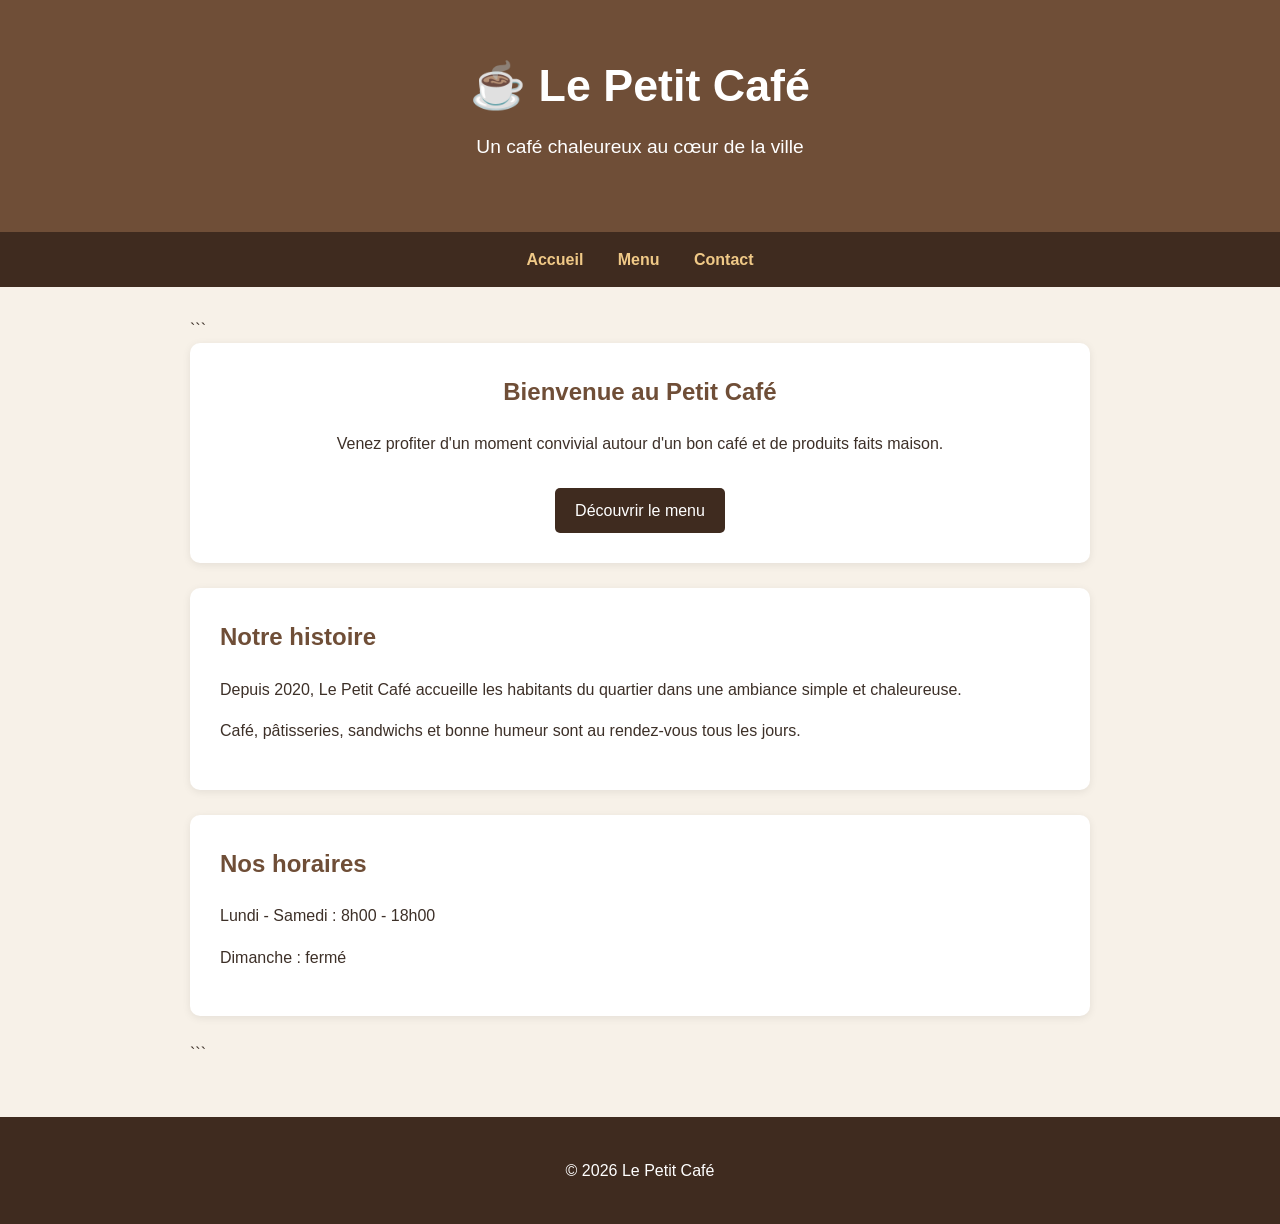
==== index.html @ 0eef8442 "Add files via upload" ====
<!DOCTYPE html>

<html lang="fr">
<head>
    <meta charset="UTF-8">
    <meta name="viewport" content="width=device-width, initial-scale=1.0">
    <title>Le Petit Café</title>
    <link rel="stylesheet" href="style.css">
</head>

<body>

<header>
    <h1>☕ Le Petit Café</h1>
    <p>Un café chaleureux au cœur de la ville</p>
</header>

<nav>
    <a href="index.html">Accueil</a>
    <a href="menu.html">Menu</a>
    <a href="contact.html">Contact</a>
</nav>

<main>

```
<section class="hero">
    <h2>Bienvenue au Petit Café</h2>
    <p>
        Venez profiter d'un moment convivial autour
        d'un bon café et de produits faits maison.
    </p>
    <a class="button" href="menu.html">Découvrir le menu</a>
</section>

<section>
    <h2>Notre histoire</h2>
    <p>
        Depuis 2020, Le Petit Café accueille les habitants
        du quartier dans une ambiance simple et chaleureuse.
    </p>
    <p>
        Café, pâtisseries, sandwichs et bonne humeur sont
        au rendez-vous tous les jours.
    </p>
	
</section>

<section>
    <h2>Nos horaires</h2>
    <p>Lundi - Samedi : 8h00 - 18h00</p>
    <p>Dimanche : fermé</p>
</section>
```

</main>

<footer>
    <p>© 2026 Le Petit Café</p>
</footer>

</body>
</html>
---- style.css ----
/* ==================================================
style.css
================================================== */

.{
box-sizing: border-box;
}

body {
margin: 0;
font-family: Arial, sans-serif;
line-height: 1.6;
color: #3d3028;
background-color: #f7f1e8;
}

/* ---------- En-tête ---------- */

header {
padding: 50px 20px;
text-align: center;
color: white;
background-color: #6f4e37;
}

header h1 {
margin: 0;
font-size: 2.8rem;
}

header p {
margin-top: 10px;
font-size: 1.2rem;
}

/* ---------- Navigation ---------- */

nav {
padding: 15px;
text-align: center;
background-color: #3f2b1f;
}

nav a {
margin: 0 15px;
color: white;
text-decoration: none;
font-weight: bold;
}

nav a {
color: #f0c987;
}

/* ---------- Contenu ---------- */

main {
width: 90%;
max-width: 900px;
margin: 30px auto;
}

section {
margin-bottom: 25px;
padding: 30px;
background-color: white;
border-radius: 10px;
box-shadow: 0 2px 8px rgba(0, 0, 0, 0.08);
}

section h2 {
margin-top: 0;
color: #6f4e37;
}

/* ---------- Accueil ---------- */

.hero {
text-align: center;
}

.button {
display: inline-block;
margin-top: 15px;
padding: 10px 20px;
color: white;
background-color: #6f4e37;
border-radius: 5px;
text-decoration: none;
}

.button {
background-color: #3f2b1f;
}

/* ---------- Menu ---------- */

.menu-item {
padding: 15px 0;
border-bottom: 1px solid #ddd;
}

.menu-item {
border-bottom: none;
}

.menu-item h3 {
margin-bottom: 5px;
color: #6f4e37;
}

.menu-item p {
display: inline;
}

.menu-item strong {
float: right;
color: #6f4e37;
}

/* ---------- Pied de page ---------- */

footer {
margin-top: 50px;
padding: 25px;
text-align: center;
color: white;
background-color: #3f2b1f;
}

/* ---------- Mobile ---------- */

@media (max-width: 600px) {

header h1 {
    font-size: 2rem;
}

nav a {
    display: block;
    margin: 8px;
}

main {
    width: 95%;
}

.menu-item p {
    display: block;
}

.menu-item strong {
    float: none;
}

}
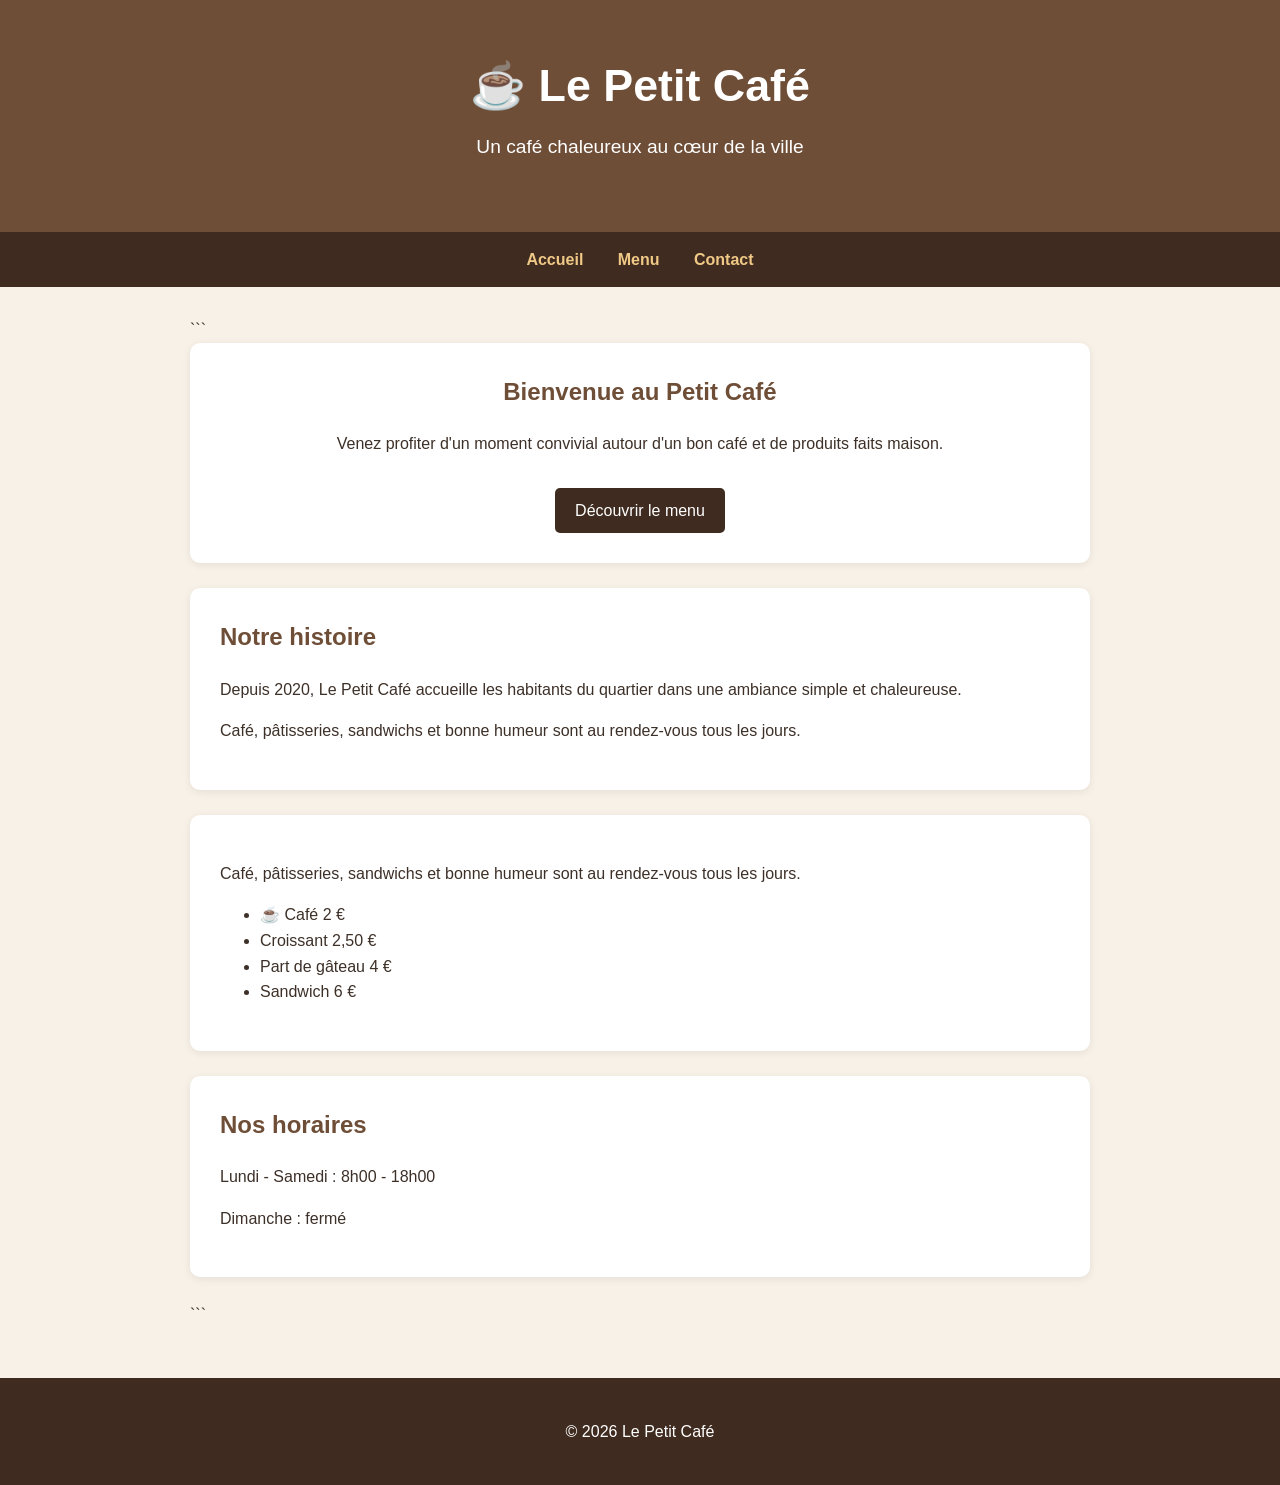
==== commit 90610f92: "Ajout de quelques prix dans index.html" ====
--- a/index.html
+++ b/index.html
@@ -47,6 +47,20 @@
 </section>
 
 <section>
+	<p>
+        Café, pâtisseries, sandwichs et bonne humeur sont
+        au rendez-vous tous les jours.
+		<ul> 
+			<li>☕ Café   2 €</li> 
+			<li> Croissant   2,50 €</li> 
+			<li> Part de gâteau   4 €</li> 
+			<li> Sandwich   6 €</li> 
+		</ul>
+    </p>
+
+</section>
+
+<section>
     <h2>Nos horaires</h2>
     <p>Lundi - Samedi : 8h00 - 18h00</p>
     <p>Dimanche : fermé</p>
